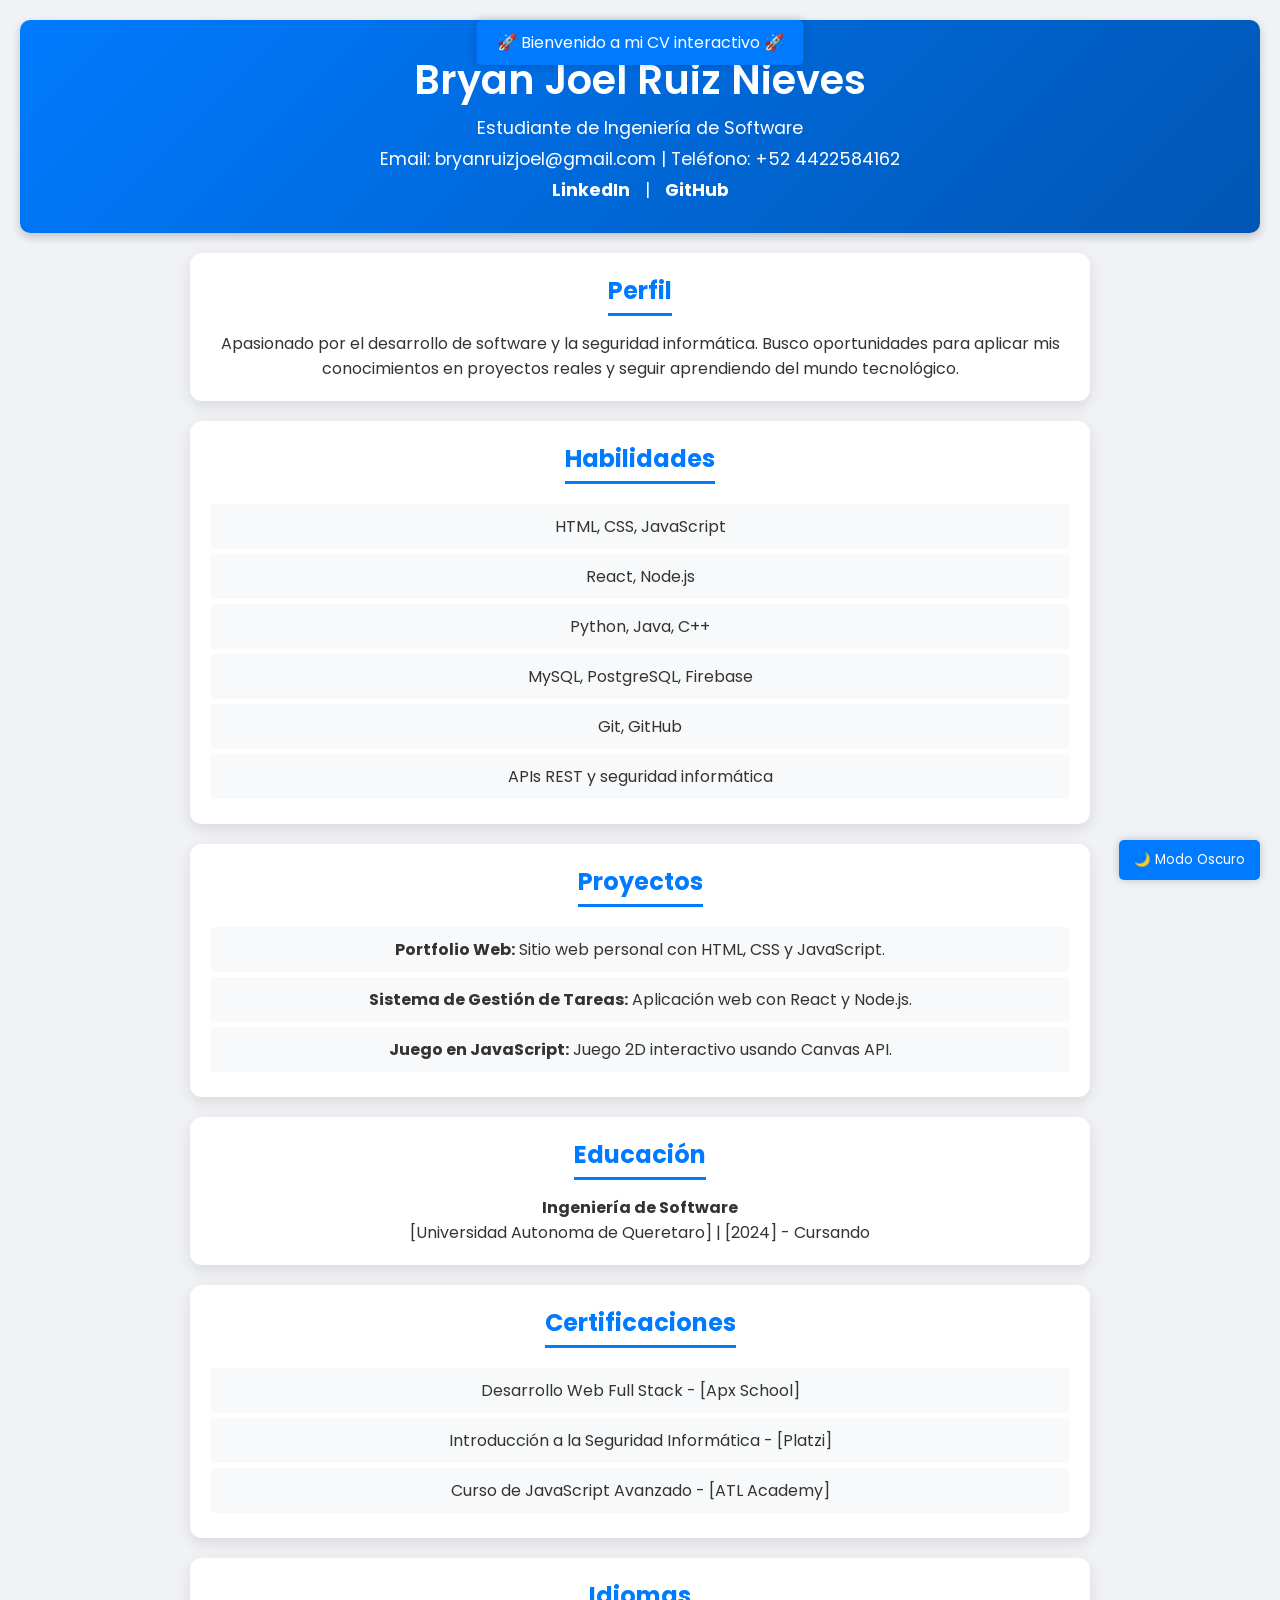
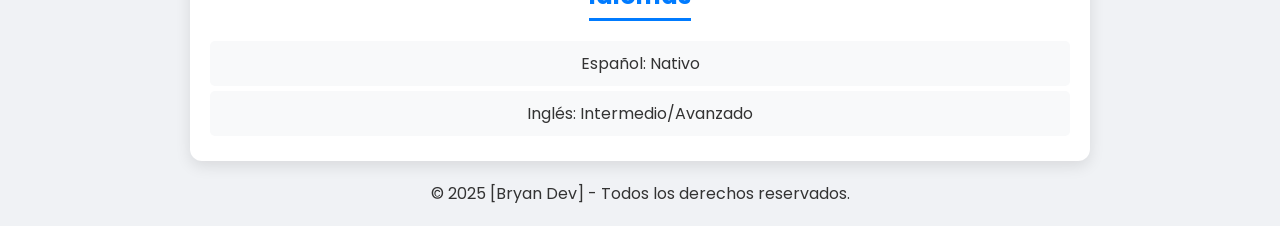
==== Perfil.html @ 20acb3ad "Add files via upload" ====
<!DOCTYPE html>
<html lang="es">
<head>
    <link rel="stylesheet" href="Perfil.css">
    <meta charset="UTF-8">
    <meta name="viewport" content="width=device-width, initial-scale=1.0">
    <title>Currículum Vitae</title>
</head>
<body>
    <header>
        <h1>Bryan Joel Ruiz Nieves </h1>
        <p>Estudiante de Ingeniería de Software</p>
        <p>Email: bryanruizjoel@gmail.com | Teléfono: +52 4422584162</p>
        <p><a href="https://www.linkedin.com/in/bryan-ruiz-084b24347/">LinkedIn</a> | <a href="https://github.com/IngeJoel">GitHub</a></p>
    </header>

    <section>
        <h2>Perfil</h2>
        <p>Apasionado por el desarrollo de software y la seguridad informática. Busco oportunidades para aplicar mis conocimientos en proyectos reales y seguir aprendiendo del mundo tecnológico.</p>
    </section>

    <section>
        <h2>Habilidades</h2>
        <ul>
            <li>HTML, CSS, JavaScript</li>
            <li>React, Node.js</li>
            <li>Python, Java, C++</li>
            <li>MySQL, PostgreSQL, Firebase</li>
            <li>Git, GitHub</li>
            <li>APIs REST y seguridad informática</li>
        </ul>
    </section>

    <section>
        <h2>Proyectos</h2>
        <ul>
            <li><strong>Portfolio Web:</strong> Sitio web personal con HTML, CSS y JavaScript.</li>
            <li><strong>Sistema de Gestión de Tareas:</strong> Aplicación web con React y Node.js.</li>
            <li><strong>Juego en JavaScript:</strong> Juego 2D interactivo usando Canvas API.</li>
        </ul>
    </section>

    <section>
        <h2>Educación</h2>
        <p><strong>Ingeniería de Software</strong><br>[Universidad Autonoma de Queretaro] | [2024] - Cursando</p>
    </section>

    <section>
        <h2>Certificaciones</h2>
        <ul>
            <li>Desarrollo Web Full Stack - [Apx School]</li>
            <li>Introducción a la Seguridad Informática - [Platzi]</li>
            <li>Curso de JavaScript Avanzado - [ATL Academy]</li>
        </ul>
    </section>

    <section>
        <h2>Idiomas</h2>
        <ul>
            <li>Español: Nativo</li>
            <li>Inglés: Intermedio/Avanzado</li>
        </ul>
    </section>

    <footer>
        <p>© 2025 [Bryan Dev] - Todos los derechos reservados.</p>
    </footer>
    <script src="Perfil.js"></script>
</body>
</html>
---- Perfil.css ----
/* --- Fuentes y Reset --- */
@import url('https://fonts.googleapis.com/css2?family=Poppins:wght@300;400;600&display=swap');

* {
    margin: 0;
    padding: 0;
    box-sizing: border-box;
    font-family: 'Poppins', sans-serif;
}

/* --- Fondo y estructura general --- */
body {
    background-color: #f0f2f5;
    color: #333;
    text-align: center;
    padding: 20px;
    transition: background 0.5s, color 0.5s;
}

/* --- Header (Encabezado) --- */
header {
    background: linear-gradient(135deg, #007bff, #0056b3);
    color: white;
    padding: 30px;
    border-radius: 10px;
    box-shadow: 0 4px 10px rgba(0, 0, 0, 0.2);
    transition: background 0.5s;
}

header h1 {
    font-size: 2.5rem;
    font-weight: 600;
}

header p {
    font-size: 1.1rem;
    margin-top: 5px;
}

header a {
    color: white;
    font-weight: bold;
    text-decoration: none;
    margin: 0 10px;
    transition: color 0.3s;
}

header a:hover {
    color: #ffdd57;
}

/* --- Secciones --- */
section {
    background: white;
    margin: 20px auto;
    padding: 20px;
    width: 80%;
    max-width: 900px;
    border-radius: 12px;
    box-shadow: 0 5px 15px rgba(0, 0, 0, 0.1);
    transition: transform 0.3s, box-shadow 0.3s;
}

section:hover {
    transform: translateY(-5px);
    box-shadow: 0 8px 20px rgba(0, 0, 0, 0.15);
}

/* --- Títulos de Sección --- */
h2 {
    color: #007bff;
    border-bottom: 3px solid #007bff;
    display: inline-block;
    padding-bottom: 5px;
    margin-bottom: 15px;
}

/* --- Listas --- */
ul {
    list-style: none;
    padding: 0;
}

ul li {
    background: #f8f9fa;
    margin: 5px 0;
    padding: 10px;
    border-radius: 5px;
    transition: background 0.3s;
}

ul li:hover {
    background: #e9ecef;
}

/* --- Botón de Modo Oscuro --- */
#boton-tema {
    position: fixed;
    bottom: 20px;
    right: 20px;
    background: #007bff;
    color: white;
    border: none;
    padding: 10px 15px;
    border-radius: 5px;
    cursor: pointer;
    font-size: 1rem;
    box-shadow: 0 0 10px rgba(0, 0, 0, 0.2);
    transition: background 0.3s, transform 0.2s;
}

#boton-tema:hover {
    background: #0056b3;
    transform: scale(1.05);
}

/* --- Modo Oscuro --- */
.dark-mode {
    background-color: #222;
    color: #f4f4f4;
}

.dark-mode header {
    background: linear-gradient(135deg, #333, #111);
}

.dark-mode section {
    background: #333;
    color: #f4f4f4;
}

.dark-mode ul li {
    background: #444;
}

.dark-mode ul li:hover {
    background: #555;
}
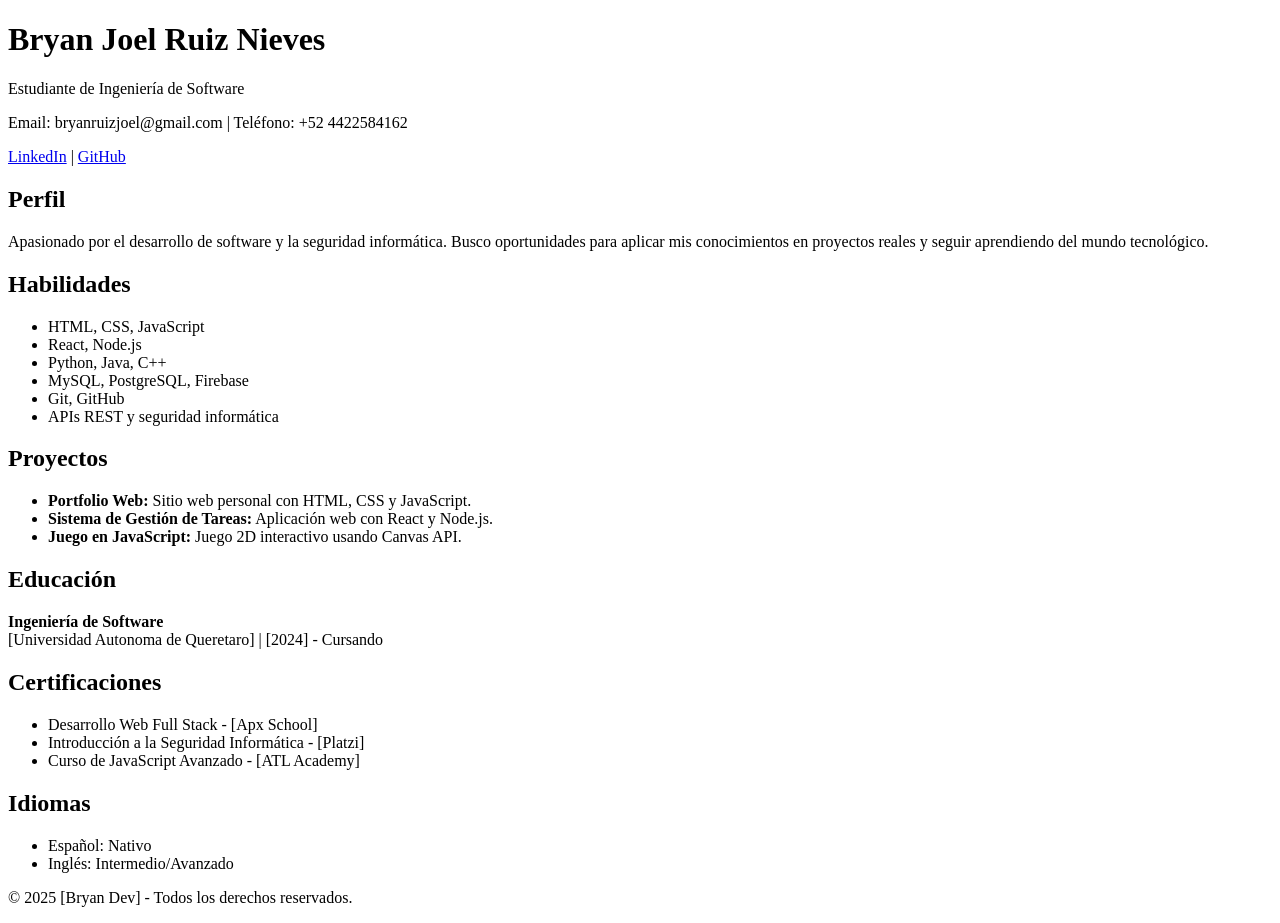
==== commit d0edc774: "Create Perfil.html" ====
--- a/Perfil.html
+++ b/Perfil.html
@@ -1,70 +1,70 @@
-<!DOCTYPE html>
-<html lang="es">
-<head>
-    <link rel="stylesheet" href="Perfil.css">
-    <meta charset="UTF-8">
-    <meta name="viewport" content="width=device-width, initial-scale=1.0">
-    <title>Currículum Vitae</title>
-</head>
-<body>
-    <header>
-        <h1>Bryan Joel Ruiz Nieves </h1>
-        <p>Estudiante de Ingeniería de Software</p>
-        <p>Email: bryanruizjoel@gmail.com | Teléfono: +52 4422584162</p>
-        <p><a href="https://www.linkedin.com/in/bryan-ruiz-084b24347/">LinkedIn</a> | <a href="https://github.com/IngeJoel">GitHub</a></p>
-    </header>
-
-    <section>
-        <h2>Perfil</h2>
-        <p>Apasionado por el desarrollo de software y la seguridad informática. Busco oportunidades para aplicar mis conocimientos en proyectos reales y seguir aprendiendo del mundo tecnológico.</p>
-    </section>
-
-    <section>
-        <h2>Habilidades</h2>
-        <ul>
-            <li>HTML, CSS, JavaScript</li>
-            <li>React, Node.js</li>
-            <li>Python, Java, C++</li>
-            <li>MySQL, PostgreSQL, Firebase</li>
-            <li>Git, GitHub</li>
-            <li>APIs REST y seguridad informática</li>
-        </ul>
-    </section>
-
-    <section>
-        <h2>Proyectos</h2>
-        <ul>
-            <li><strong>Portfolio Web:</strong> Sitio web personal con HTML, CSS y JavaScript.</li>
-            <li><strong>Sistema de Gestión de Tareas:</strong> Aplicación web con React y Node.js.</li>
-            <li><strong>Juego en JavaScript:</strong> Juego 2D interactivo usando Canvas API.</li>
-        </ul>
-    </section>
-
-    <section>
-        <h2>Educación</h2>
-        <p><strong>Ingeniería de Software</strong><br>[Universidad Autonoma de Queretaro] | [2024] - Cursando</p>
-    </section>
-
-    <section>
-        <h2>Certificaciones</h2>
-        <ul>
-            <li>Desarrollo Web Full Stack - [Apx School]</li>
-            <li>Introducción a la Seguridad Informática - [Platzi]</li>
-            <li>Curso de JavaScript Avanzado - [ATL Academy]</li>
-        </ul>
-    </section>
-
-    <section>
-        <h2>Idiomas</h2>
-        <ul>
-            <li>Español: Nativo</li>
-            <li>Inglés: Intermedio/Avanzado</li>
-        </ul>
-    </section>
-
-    <footer>
-        <p>© 2025 [Bryan Dev] - Todos los derechos reservados.</p>
-    </footer>
-    <script src="Perfil.js"></script>
-</body>
-</html>
+<!DOCTYPE html>
+<html lang="es">
+<head>
+    <link rel="stylesheet" href="Perfil.css">
+    <meta charset="UTF-8">
+    <meta name="viewport" content="width=device-width, initial-scale=1.0">
+    <title>Currículum Vitae</title>
+</head>
+<body>
+    <header>
+        <h1>Bryan Joel Ruiz Nieves </h1>
+        <p>Estudiante de Ingeniería de Software</p>
+        <p>Email: bryanruizjoel@gmail.com | Teléfono: +52 4422584162</p>
+        <p><a href="https://www.linkedin.com/in/bryan-ruiz-084b24347/">LinkedIn</a> | <a href="https://github.com/IngeJoel">GitHub</a></p>
+    </header>
+
+    <section>
+        <h2>Perfil</h2>
+        <p>Apasionado por el desarrollo de software y la seguridad informática. Busco oportunidades para aplicar mis conocimientos en proyectos reales y seguir aprendiendo del mundo tecnológico.</p>
+    </section>
+
+    <section>
+        <h2>Habilidades</h2>
+        <ul>
+            <li>HTML, CSS, JavaScript</li>
+            <li>React, Node.js</li>
+            <li>Python, Java, C++</li>
+            <li>MySQL, PostgreSQL, Firebase</li>
+            <li>Git, GitHub</li>
+            <li>APIs REST y seguridad informática</li>
+        </ul>
+    </section>
+
+    <section>
+        <h2>Proyectos</h2>
+        <ul>
+            <li><strong>Portfolio Web:</strong> Sitio web personal con HTML, CSS y JavaScript.</li>
+            <li><strong>Sistema de Gestión de Tareas:</strong> Aplicación web con React y Node.js.</li>
+            <li><strong>Juego en JavaScript:</strong> Juego 2D interactivo usando Canvas API.</li>
+        </ul>
+    </section>
+
+    <section>
+        <h2>Educación</h2>
+        <p><strong>Ingeniería de Software</strong><br>[Universidad Autonoma de Queretaro] | [2024] - Cursando</p>
+    </section>
+
+    <section>
+        <h2>Certificaciones</h2>
+        <ul>
+            <li>Desarrollo Web Full Stack - [Apx School]</li>
+            <li>Introducción a la Seguridad Informática - [Platzi]</li>
+            <li>Curso de JavaScript Avanzado - [ATL Academy]</li>
+        </ul>
+    </section>
+
+    <section>
+        <h2>Idiomas</h2>
+        <ul>
+            <li>Español: Nativo</li>
+            <li>Inglés: Intermedio/Avanzado</li>
+        </ul>
+    </section>
+
+    <footer>
+        <p>© 2025 [Bryan Dev] - Todos los derechos reservados.</p>
+    </footer>
+    <script src="Perfil.js"></script>
+</body>
+</html>
